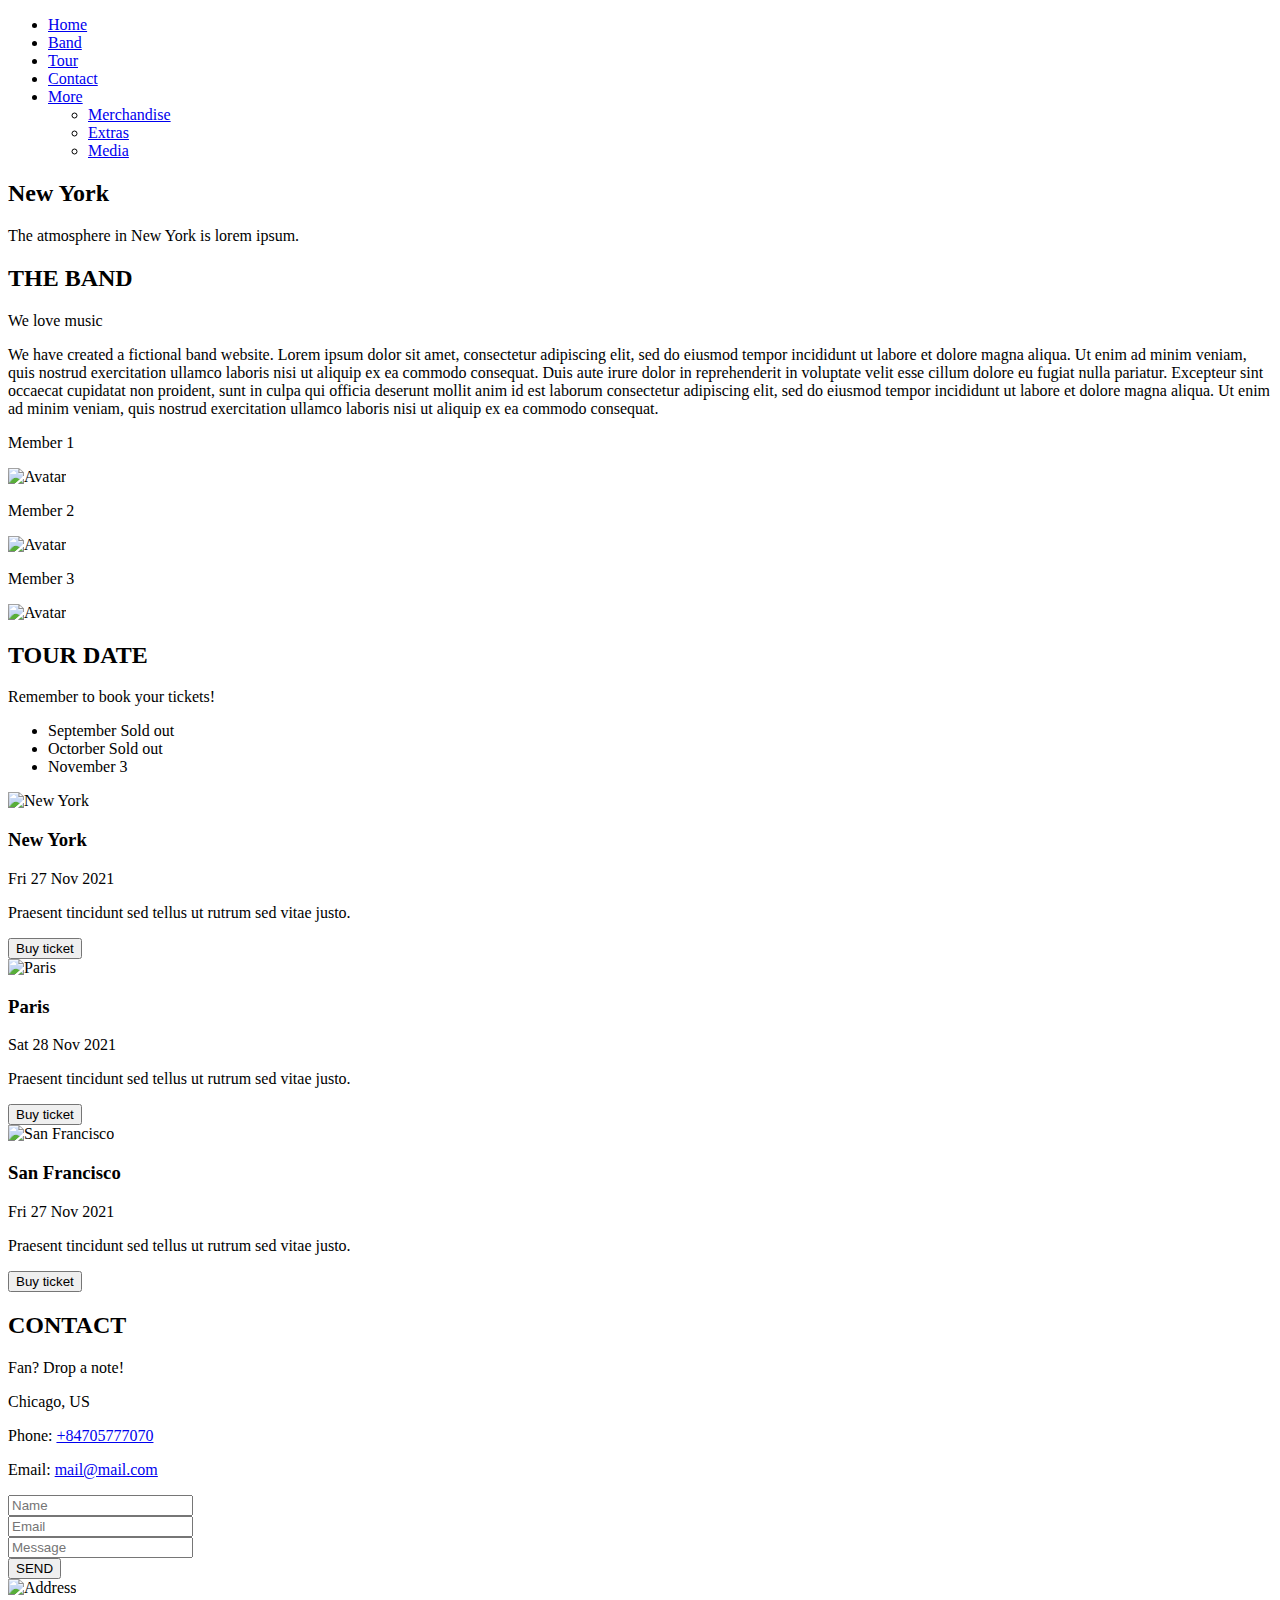
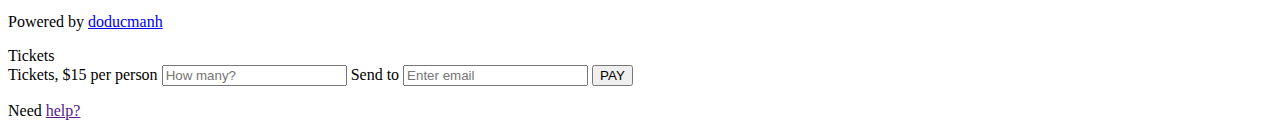
==== The_Band/index.html @ 017d5ae2 "upload" ====
<!-- https://www.w3schools.com/w3css/tryw3css_templates_band.htm -->
<!DOCTYPE html>
<html lang="en">

<head>
    <meta charset="UTF-8">
    <meta http-equiv="X-UA-Compatible" content="IE=edge">
    <meta name="viewport" content="width=device-width, initial-scale=1.0">
    <link rel="stylesheet" href="/assets/fonts/themify-icons/themify-icons.css">
    <link rel="stylesheet" href="/assets/css/style.css">
    <link rel="stylesheet" href="/assets/css/responsive.css">
    <title>The Band</title>
    <link rel="icon" href="/assets/img/music.png" type="image/x-icon" />
</head>

<body>
    <div id="main">
        <div id="header">
            <!--Begin: Nav -->
            <ul id="nav">
                <li><a href="#">Home</a></li>
                <li><a href="#band">Band</a></li>
                <li><a href="#tour">Tour</a></li>
                <li><a href="#contact">Contact</a></li>
                <li>
                    <a href="#">
                        More
                        <i class="nav-arrow-down ti-angle-down"></i>
                    </a>
                    <ul class="subnav">
                        <li><a href="#">Merchandise</a></li>
                        <li><a href="#">Extras</a></li>
                        <li><a href="#">Media</a></li>
                    </ul>
                    
                </li>
            </ul>
            <!--End: Nav -->
            <!-- Mobile Menu button -->
            <div class="search-btn">
                <i class="search-icon ti-search"></i>
            </div>
            <!-- Search button -->
            <div id="mobile-menu" class="mobile-menu-btn">
                <i class="menu-icon ti-menu"></i>
            </div>
            
        </div>

        <div id="slider">
            <div class="text-content">
                <h2 class="text-heading">New York</h2>
                <div class="text-description">The atmosphere in New York is lorem ipsum.</div>
            </div>
        </div>

        <div id="content">
            <!-- About section -->
            <div id="band" class="content-section">
                <h2 class="section-heading">
                    THE BAND
                </h2>
                <p class="section-sub-heading">
                    We love music
                </p>
                <p class="about-text">
                    We have created a fictional band website. Lorem ipsum dolor sit amet, consectetur adipiscing elit,
                    sed do eiusmod tempor incididunt ut labore et dolore magna aliqua. Ut enim ad minim veniam, quis
                    nostrud exercitation ullamco laboris nisi ut aliquip
                    ex ea commodo consequat. Duis aute irure dolor in reprehenderit in voluptate velit esse cillum
                    dolore eu fugiat nulla pariatur. Excepteur sint occaecat cupidatat non proident, sunt in culpa qui
                    officia deserunt mollit anim id est laborum consectetur
                    adipiscing elit, sed do eiusmod tempor incididunt ut labore et dolore magna aliqua. Ut enim ad minim
                    veniam, quis nostrud exercitation ullamco laboris nisi ut aliquip ex ea commodo consequat.
                </p>
                <div class="row member-list">
                    <div class="col col-third s-col-full mt-32 text-center">
                        <p class="member-name">Member 1</p>
                        <img src="/assets/img/bandmember.jpg" alt="Avatar" class="member-img">
                    </div>
                    <div class="col col-third s-col-full mt-32 text-center">
                        <p class="member-name">Member 2</p>
                        <img src="/assets/img/bandmember.jpg" alt="Avatar" class="member-img">
                    </div>
                    <div class="col col-third s-col-full mt-32 text-center">
                        <p class="member-name">Member 3</p>
                        <img src="/assets/img/bandmember.jpg" alt="Avatar" class="member-img">
                    </div>
                    <div class="clear"></div>
                </div>
            </div>
            <!-- Tour section -->
            <div id="tour" class="tour-section">
                <div class="content-section">
                    <h2 class="section-heading text-white">
                        TOUR DATE
                    </h2>
                    <p class="section-sub-heading text-white">
                        Remember to book your tickets! </p>
                    <!-- Tickets -->
                    <ul class="tickets-list">
                        <li>September <span class="sold-out">Sold out</span></li>
                        <li>Octorber <span class="sold-out">Sold out</span></li>
                        <li>November <span class="quantity">3</span></li>
                    </ul>
                    <!-- Places -->
                    <div class="row places-list">
                        <div class="mt-16 col col-third s-col-full">
                            <img src="/assets/img/newyork.jpg" alt="New York" class="place-img">
                            <div class="place-body">
                                <h3 class="place-heading">New York</h3>
                                <p class="place-time">Fri 27 Nov 2021</p>
                                <p class="place-desc">Praesent tincidunt sed tellus ut rutrum sed vitae justo.</p>
                                <button class="btn js-buy-ticket s-full-width">Buy ticket</button>
                            </div>
                        </div>
                        <div class="mt-16 col col-third s-col-full">
                            <img src="/assets/img/paris.jpg" alt="Paris" class="place-img">
                            <div class="place-body">
                                <h3 class="place-heading">Paris</h3>
                                <p class="place-time">Sat 28 Nov 2021</p>
                                <p class="place-desc">Praesent tincidunt sed tellus ut rutrum sed vitae justo.</p>
                                <button class="btn js-buy-ticket s-full-width">Buy ticket</button>
                            </div>
                        </div>
                        <div class="mt-16 col col-third s-col-full">
                            <img src="/assets/img/sanfran.jpg" alt="San Francisco"
                                class="place-img">
                            <div class="place-body">
                                <h3 class="place-heading">San Francisco</h3>
                                <p class="place-time">Fri 27 Nov 2021</p>
                                <p class="place-desc">Praesent tincidunt sed tellus ut rutrum sed vitae justo.</p>
                                <button class="btn js-buy-ticket s-full-width">Buy ticket</button>
                            </div>
                        </div>
                    </div>
                </div>
            </div>

            <!-- Contact section -->
            <div id="contact" class="content-section">
                <h2 class="section-heading">
                    CONTACT
                </h2>
                <p class="section-sub-heading">
                    Fan? Drop a note!
                </p>
                <div class="row contact-content">
                    <div class="col col-half s-col-full contact-infor">
                        <p><i class="ti-location-pin"></i>Chicago, US</p>
                        <p><i class="ti-mobile"></i>Phone: <a href="tel:+84705777070">+84705777070</a></p>
                        <p><i class="ti-email"></i>Email: <a href="mailto:mail@mail.com">mail@mail.com</a></p>
                    </div>
                    <div class="col col-half s-col-full contact-form">
                        <form action="">
                            <div class="row">
                                <div class="col col-half s-col-full">
                                    <input type="text" name="" placeholder="Name" required id="" class="form-control">
                                </div>
                                <div class="col col-half s-col-full s-mt-8">
                                    <input type="email" name="" placeholder="Email" required id="" class="form-control">
                                </div>
                            </div>
                            <div class="row mt-8">
                                <div class="col col-full">
                                    <input type="text" name="" placeholder="Message" required id="" class="form-control">
                                </div>
                            </div>
                            <input class="pull-right btn mt-16 s-full-width" type="submit" value="SEND">
                        </form>
                    </div>
                </div>
            </div>
            <!-- End:Contact Section -->
            <div class="map-section">
                <img src="/assets/img/map.jpg" alt="Address">
            </div>
        </div>
        <div id="footer">
            <div class="socials-list">
                <a href=""><i class="ti-facebook"></i></a>
                <a href=""><i class="ti-instagram"></i></a>
                <a href=""><i class="ti-youtube"></i></a>
                <a href=""><i class="ti-pinterest"></i></a>
                <a href=""><i class="ti-twitter"></i></a>
                <a href=""><i class="ti-linkedin"></i></a>
            </div>
            <p class="copyright">Powered by <a href="https://www.linkedin.com/in/doducmanh/" target="_blank">doducmanh</a></p>
        </div>
        <!-- Modal buy ticket box -->
        <div class="modal js-modal">
            <div class="modal-container js-modal-container">
                <div class="modal-close js-modal-close">
                    <i class="ti-close"></i>
                </div>
                <header class="modal-header">
                    <i class="modal-heading-icon ti-bag"></i>
                    Tickets
                </header>
                <div class="modal-body">
                    <label for="ticket-quantity" class="modal-label">
                        <i class="ti-shopping-cart"></i>
                        Tickets, $15 per person
                    </label>
                    <input id="ticket-quantity" type="text" class="modal-input" placeholder="How many?">
                    <label for="ticket-email" class="modal-label">
                        <i class="ti-user"></i>
                        Send to
                    </label>
                    <input id="ticket-email" type="email" class="modal-input" placeholder="Enter email">
                    <button id="buy-tickets">
                        PAY
                        <i class="ti-check"></i>
                    </button>
                </div>
                <footer class="modal-footer">
                    <p class="modal-help">Need <a href="">help?</a></p>
                </footer>

            </div>
        </div>
    </div>

</body>
<!-- Script JS -->
<script>
    const buyBtns = document.querySelectorAll('.js-buy-ticket')
    const modal = document.querySelector('.js-modal')
    const modalContainer = document.querySelector('.js-modal-container')
    const modalClose = document.querySelector('.js-modal-close')
    // Hàm hiển thị modal mua vé (thêm class open vào modal)
    function showBuyTickets() {
        modal.classList.add('open')
    }
    // Hàm ẩn modal mua vé
    function hideBuyTickets() {
        modal.classList.remove('open')
    }
    // Lặp qua từng thẻ button và nghe hành vi click
    for (const buyBtn of buyBtns) {
        buyBtn.addEventListener('click', showBuyTickets)
    }
    // Nghe hành vi click vào button close
    modalClose.addEventListener('click', hideBuyTickets)

    modal.addEventListener('click', hideBuyTickets)

    modalContainer.addEventListener('click', function(event) {
        event.stopPropagation()
    })

    //Close/Open Mobile Menu
    var header = document.querySelector('#header')
    var mobileMenu = document.querySelector('#mobile-menu')
    var headerHeight = header.clientHeight
    mobileMenu.onclick = function() {
        var isClose = header.clientHeight === headerHeight
        if (isClose == true) {
            header.style.height = 'auto'
        } else {
            header.style.height = null
        }
    }

    //Auto close when choose Menu
    var menuItems = document.querySelectorAll('#nav li a[href*="#"]')
    for (var i = 0; i < menuItems.length; i++) {
        var menuItem = menuItems[i]
        menuItem.onclick = function(event) {
            var isParentMenu = this.nextElementSibling && this.nextElementSibling.classList.contains('subnav')
            if (isParentMenu) {
                event.preventDefault()
            } else {
                header.style.height = null
            } 
        }
    }
</script>

</html>
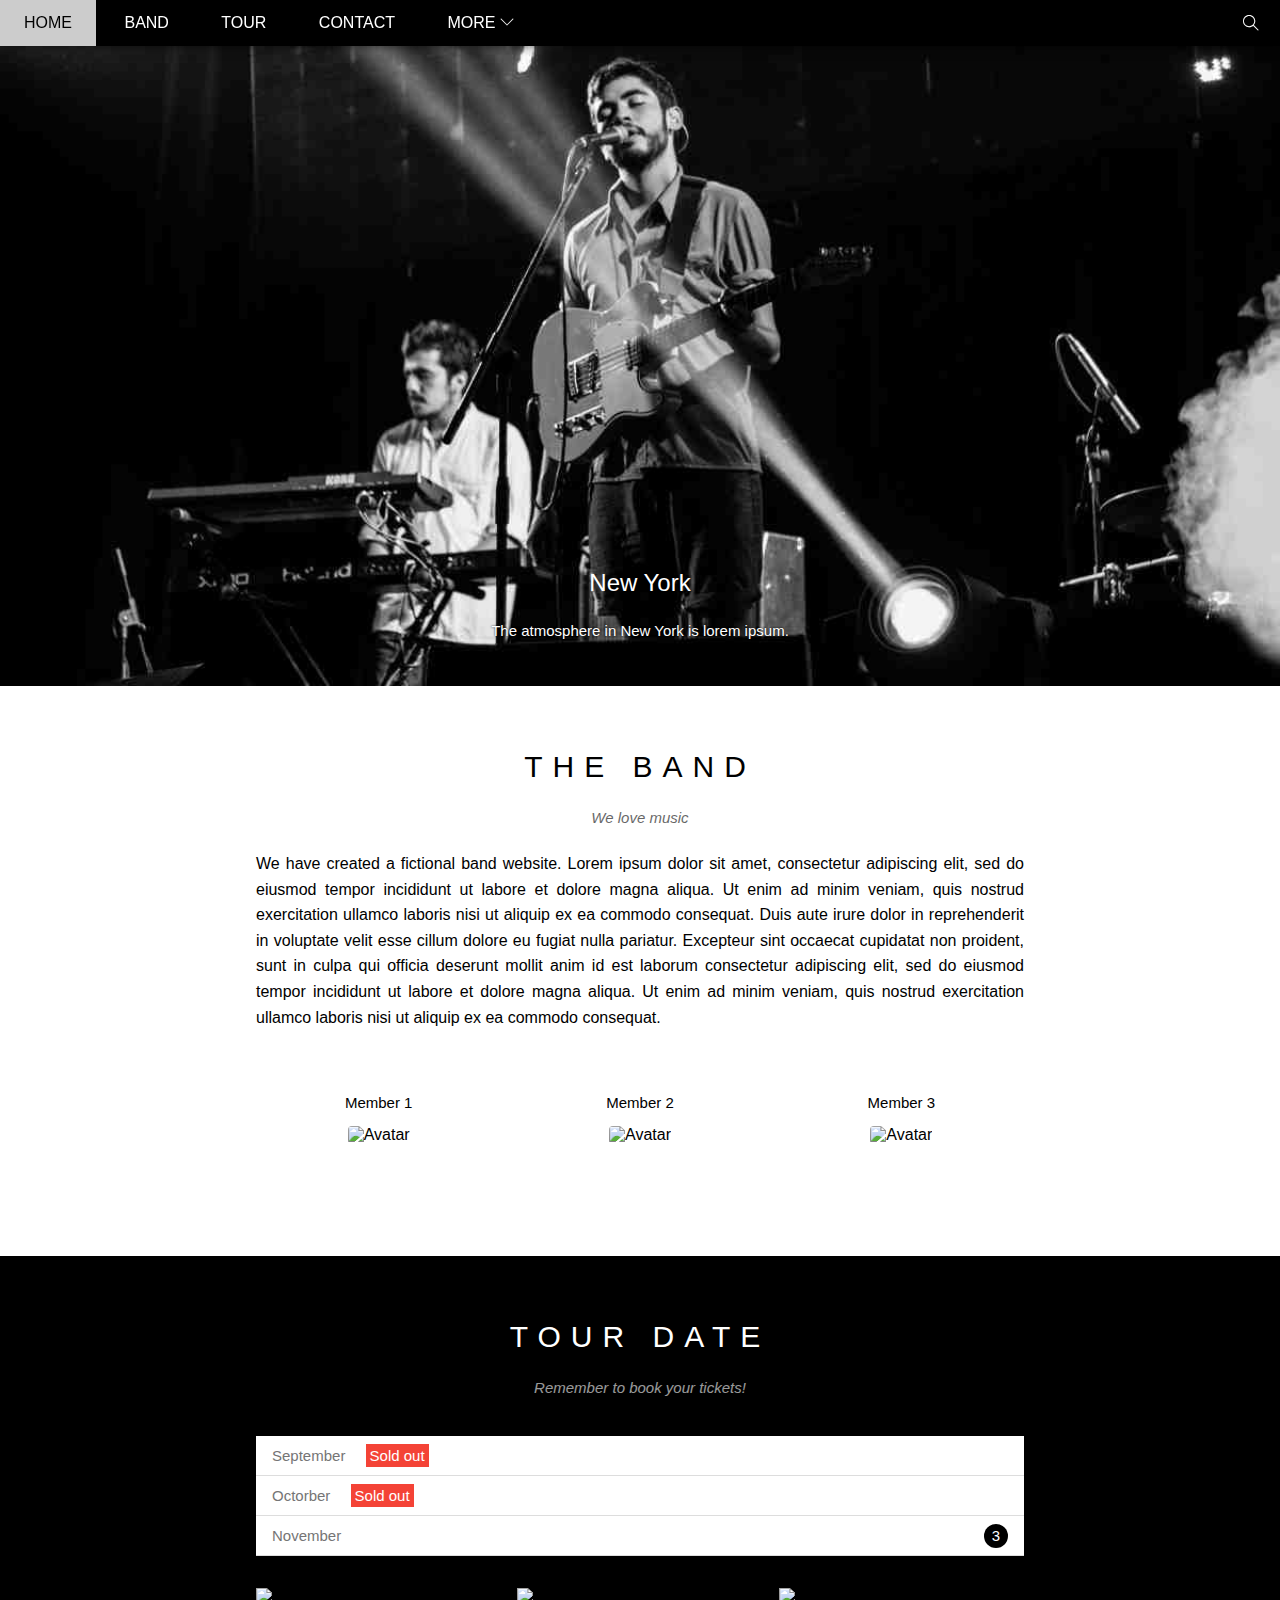
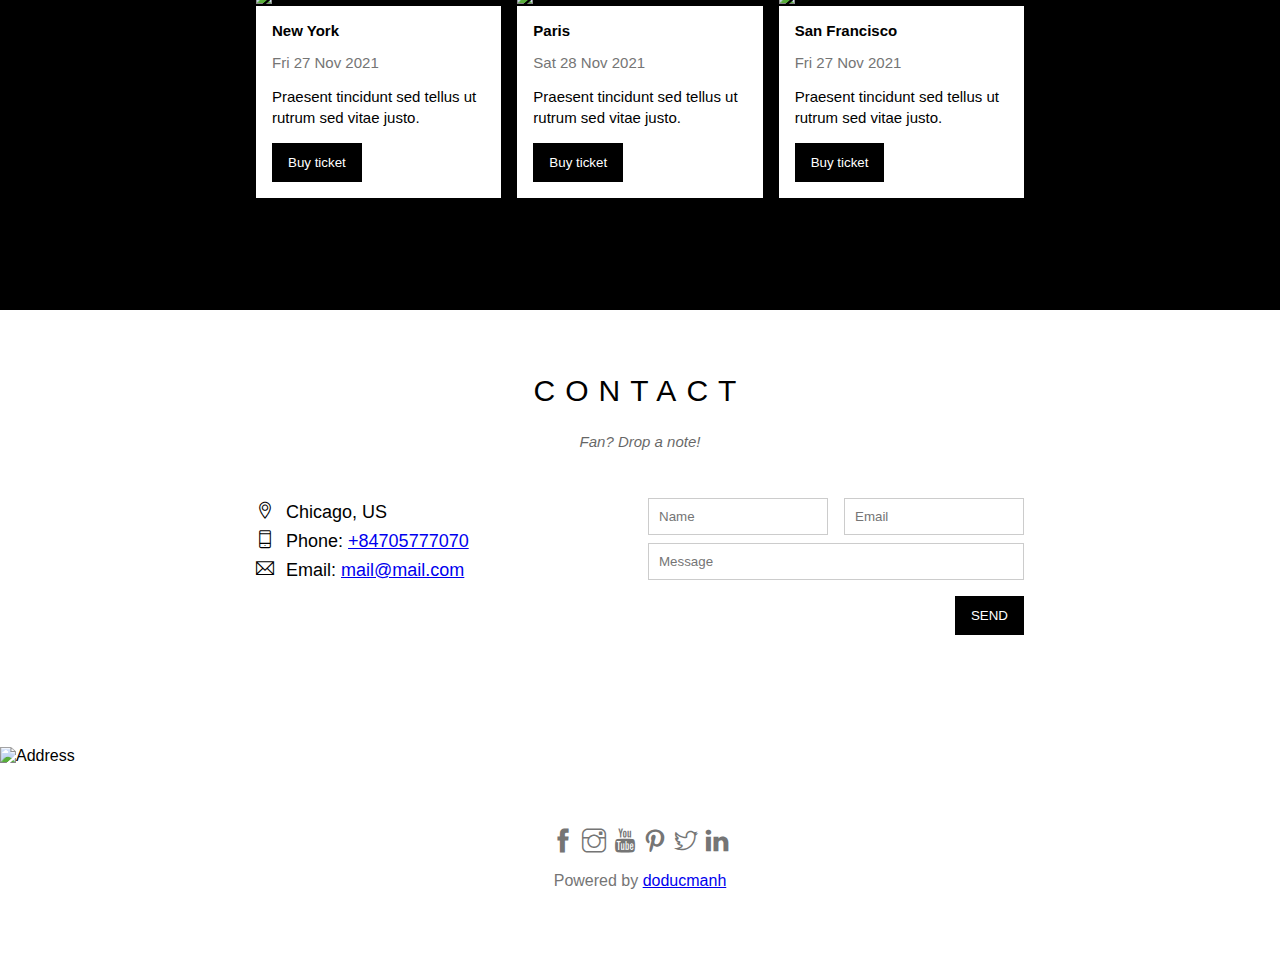
==== commit 6e6e2b2a: "Update index.html" ====
--- a/The_Band/index.html
+++ b/The_Band/index.html
@@ -6,9 +6,9 @@
     <meta charset="UTF-8">
     <meta http-equiv="X-UA-Compatible" content="IE=edge">
     <meta name="viewport" content="width=device-width, initial-scale=1.0">
-    <link rel="stylesheet" href="/assets/fonts/themify-icons/themify-icons.css">
-    <link rel="stylesheet" href="/assets/css/style.css">
-    <link rel="stylesheet" href="/assets/css/responsive.css">
+    <link rel="stylesheet" href="assets/fonts/themify-icons/themify-icons.css">
+    <link rel="stylesheet" href="assets/css/style.css">
+    <link rel="stylesheet" href="assets/css/responsive.css">
     <title>The Band</title>
     <link rel="icon" href="/assets/img/music.png" type="image/x-icon" />
 </head>
--- a/The_Band/assets/fonts/themify-icons/themify-icons.css
+++ b/The_Band/assets/fonts/themify-icons/themify-icons.css
@@ -0,0 +1,1081 @@
+@font-face {
+	font-family: 'themify';
+	src:url('fonts/themify.eot?-fvbane');
+	src:url('fonts/themify.eot?#iefix-fvbane') format('embedded-opentype'),
+		url('fonts/themify.woff?-fvbane') format('woff'),
+		url('fonts/themify.ttf?-fvbane') format('truetype'),
+		url('fonts/themify.svg?-fvbane#themify') format('svg');
+	font-weight: normal;
+	font-style: normal;
+}
+
+[class^="ti-"], [class*=" ti-"] {
+	font-family: 'themify';
+	speak: none;
+	font-style: normal;
+	font-weight: normal;
+	font-variant: normal;
+	text-transform: none;
+	line-height: 1;
+
+	/* Better Font Rendering =========== */
+	-webkit-font-smoothing: antialiased;
+	-moz-osx-font-smoothing: grayscale;
+}
+
+.ti-wand:before {
+	content: "\e600";
+}
+.ti-volume:before {
+	content: "\e601";
+}
+.ti-user:before {
+	content: "\e602";
+}
+.ti-unlock:before {
+	content: "\e603";
+}
+.ti-unlink:before {
+	content: "\e604";
+}
+.ti-trash:before {
+	content: "\e605";
+}
+.ti-thought:before {
+	content: "\e606";
+}
+.ti-target:before {
+	content: "\e607";
+}
+.ti-tag:before {
+	content: "\e608";
+}
+.ti-tablet:before {
+	content: "\e609";
+}
+.ti-star:before {
+	content: "\e60a";
+}
+.ti-spray:before {
+	content: "\e60b";
+}
+.ti-signal:before {
+	content: "\e60c";
+}
+.ti-shopping-cart:before {
+	content: "\e60d";
+}
+.ti-shopping-cart-full:before {
+	content: "\e60e";
+}
+.ti-settings:before {
+	content: "\e60f";
+}
+.ti-search:before {
+	content: "\e610";
+}
+.ti-zoom-in:before {
+	content: "\e611";
+}
+.ti-zoom-out:before {
+	content: "\e612";
+}
+.ti-cut:before {
+	content: "\e613";
+}
+.ti-ruler:before {
+	content: "\e614";
+}
+.ti-ruler-pencil:before {
+	content: "\e615";
+}
+.ti-ruler-alt:before {
+	content: "\e616";
+}
+.ti-bookmark:before {
+	content: "\e617";
+}
+.ti-bookmark-alt:before {
+	content: "\e618";
+}
+.ti-reload:before {
+	content: "\e619";
+}
+.ti-plus:before {
+	content: "\e61a";
+}
+.ti-pin:before {
+	content: "\e61b";
+}
+.ti-pencil:before {
+	content: "\e61c";
+}
+.ti-pencil-alt:before {
+	content: "\e61d";
+}
+.ti-paint-roller:before {
+	content: "\e61e";
+}
+.ti-paint-bucket:before {
+	content: "\e61f";
+}
+.ti-na:before {
+	content: "\e620";
+}
+.ti-mobile:before {
+	content: "\e621";
+}
+.ti-minus:before {
+	content: "\e622";
+}
+.ti-medall:before {
+	content: "\e623";
+}
+.ti-medall-alt:before {
+	content: "\e624";
+}
+.ti-marker:before {
+	content: "\e625";
+}
+.ti-marker-alt:before {
+	content: "\e626";
+}
+.ti-arrow-up:before {
+	content: "\e627";
+}
+.ti-arrow-right:before {
+	content: "\e628";
+}
+.ti-arrow-left:before {
+	content: "\e629";
+}
+.ti-arrow-down:before {
+	content: "\e62a";
+}
+.ti-lock:before {
+	content: "\e62b";
+}
+.ti-location-arrow:before {
+	content: "\e62c";
+}
+.ti-link:before {
+	content: "\e62d";
+}
+.ti-layout:before {
+	content: "\e62e";
+}
+.ti-layers:before {
+	content: "\e62f";
+}
+.ti-layers-alt:before {
+	content: "\e630";
+}
+.ti-key:before {
+	content: "\e631";
+}
+.ti-import:before {
+	content: "\e632";
+}
+.ti-image:before {
+	content: "\e633";
+}
+.ti-heart:before {
+	content: "\e634";
+}
+.ti-heart-broken:before {
+	content: "\e635";
+}
+.ti-hand-stop:before {
+	content: "\e636";
+}
+.ti-hand-open:before {
+	content: "\e637";
+}
+.ti-hand-drag:before {
+	content: "\e638";
+}
+.ti-folder:before {
+	content: "\e639";
+}
+.ti-flag:before {
+	content: "\e63a";
+}
+.ti-flag-alt:before {
+	content: "\e63b";
+}
+.ti-flag-alt-2:before {
+	content: "\e63c";
+}
+.ti-eye:before {
+	content: "\e63d";
+}
+.ti-export:before {
+	content: "\e63e";
+}
+.ti-exchange-vertical:before {
+	content: "\e63f";
+}
+.ti-desktop:before {
+	content: "\e640";
+}
+.ti-cup:before {
+	content: "\e641";
+}
+.ti-crown:before {
+	content: "\e642";
+}
+.ti-comments:before {
+	content: "\e643";
+}
+.ti-comment:before {
+	content: "\e644";
+}
+.ti-comment-alt:before {
+	content: "\e645";
+}
+.ti-close:before {
+	content: "\e646";
+}
+.ti-clip:before {
+	content: "\e647";
+}
+.ti-angle-up:before {
+	content: "\e648";
+}
+.ti-angle-right:before {
+	content: "\e649";
+}
+.ti-angle-left:before {
+	content: "\e64a";
+}
+.ti-angle-down:before {
+	content: "\e64b";
+}
+.ti-check:before {
+	content: "\e64c";
+}
+.ti-check-box:before {
+	content: "\e64d";
+}
+.ti-camera:before {
+	content: "\e64e";
+}
+.ti-announcement:before {
+	content: "\e64f";
+}
+.ti-brush:before {
+	content: "\e650";
+}
+.ti-briefcase:before {
+	content: "\e651";
+}
+.ti-bolt:before {
+	content: "\e652";
+}
+.ti-bolt-alt:before {
+	content: "\e653";
+}
+.ti-blackboard:before {
+	content: "\e654";
+}
+.ti-bag:before {
+	content: "\e655";
+}
+.ti-move:before {
+	content: "\e656";
+}
+.ti-arrows-vertical:before {
+	content: "\e657";
+}
+.ti-arrows-horizontal:before {
+	content: "\e658";
+}
+.ti-fullscreen:before {
+	content: "\e659";
+}
+.ti-arrow-top-right:before {
+	content: "\e65a";
+}
+.ti-arrow-top-left:before {
+	content: "\e65b";
+}
+.ti-arrow-circle-up:before {
+	content: "\e65c";
+}
+.ti-arrow-circle-right:before {
+	content: "\e65d";
+}
+.ti-arrow-circle-left:before {
+	content: "\e65e";
+}
+.ti-arrow-circle-down:before {
+	content: "\e65f";
+}
+.ti-angle-double-up:before {
+	content: "\e660";
+}
+.ti-angle-double-right:before {
+	content: "\e661";
+}
+.ti-angle-double-left:before {
+	content: "\e662";
+}
+.ti-angle-double-down:before {
+	content: "\e663";
+}
+.ti-zip:before {
+	content: "\e664";
+}
+.ti-world:before {
+	content: "\e665";
+}
+.ti-wheelchair:before {
+	content: "\e666";
+}
+.ti-view-list:before {
+	content: "\e667";
+}
+.ti-view-list-alt:before {
+	content: "\e668";
+}
+.ti-view-grid:before {
+	content: "\e669";
+}
+.ti-uppercase:before {
+	content: "\e66a";
+}
+.ti-upload:before {
+	content: "\e66b";
+}
+.ti-underline:before {
+	content: "\e66c";
+}
+.ti-truck:before {
+	content: "\e66d";
+}
+.ti-timer:before {
+	content: "\e66e";
+}
+.ti-ticket:before {
+	content: "\e66f";
+}
+.ti-thumb-up:before {
+	content: "\e670";
+}
+.ti-thumb-down:before {
+	content: "\e671";
+}
+.ti-text:before {
+	content: "\e672";
+}
+.ti-stats-up:before {
+	content: "\e673";
+}
+.ti-stats-down:before {
+	content: "\e674";
+}
+.ti-split-v:before {
+	content: "\e675";
+}
+.ti-split-h:before {
+	content: "\e676";
+}
+.ti-smallcap:before {
+	content: "\e677";
+}
+.ti-shine:before {
+	content: "\e678";
+}
+.ti-shift-right:before {
+	content: "\e679";
+}
+.ti-shift-left:before {
+	content: "\e67a";
+}
+.ti-shield:before {
+	content: "\e67b";
+}
+.ti-notepad:before {
+	content: "\e67c";
+}
+.ti-server:before {
+	content: "\e67d";
+}
+.ti-quote-right:before {
+	content: "\e67e";
+}
+.ti-quote-left:before {
+	content: "\e67f";
+}
+.ti-pulse:before {
+	content: "\e680";
+}
+.ti-printer:before {
+	content: "\e681";
+}
+.ti-power-off:before {
+	content: "\e682";
+}
+.ti-plug:before {
+	content: "\e683";
+}
+.ti-pie-chart:before {
+	content: "\e684";
+}
+.ti-paragraph:before {
+	content: "\e685";
+}
+.ti-panel:before {
+	content: "\e686";
+}
+.ti-package:before {
+	content: "\e687";
+}
+.ti-music:before {
+	content: "\e688";
+}
+.ti-music-alt:before {
+	content: "\e689";
+}
+.ti-mouse:before {
+	content: "\e68a";
+}
+.ti-mouse-alt:before {
+	content: "\e68b";
+}
+.ti-money:before {
+	content: "\e68c";
+}
+.ti-microphone:before {
+	content: "\e68d";
+}
+.ti-menu:before {
+	content: "\e68e";
+}
+.ti-menu-alt:before {
+	content: "\e68f";
+}
+.ti-map:before {
+	content: "\e690";
+}
+.ti-map-alt:before {
+	content: "\e691";
+}
+.ti-loop:before {
+	content: "\e692";
+}
+.ti-location-pin:before {
+	content: "\e693";
+}
+.ti-list:before {
+	content: "\e694";
+}
+.ti-light-bulb:before {
+	content: "\e695";
+}
+.ti-Italic:before {
+	content: "\e696";
+}
+.ti-info:before {
+	content: "\e697";
+}
+.ti-infinite:before {
+	content: "\e698";
+}
+.ti-id-badge:before {
+	content: "\e699";
+}
+.ti-hummer:before {
+	content: "\e69a";
+}
+.ti-home:before {
+	content: "\e69b";
+}
+.ti-help:before {
+	content: "\e69c";
+}
+.ti-headphone:before {
+	content: "\e69d";
+}
+.ti-harddrives:before {
+	content: "\e69e";
+}
+.ti-harddrive:before {
+	content: "\e69f";
+}
+.ti-gift:before {
+	content: "\e6a0";
+}
+.ti-game:before {
+	content: "\e6a1";
+}
+.ti-filter:before {
+	content: "\e6a2";
+}
+.ti-files:before {
+	content: "\e6a3";
+}
+.ti-file:before {
+	content: "\e6a4";
+}
+.ti-eraser:before {
+	content: "\e6a5";
+}
+.ti-envelope:before {
+	content: "\e6a6";
+}
+.ti-download:before {
+	content: "\e6a7";
+}
+.ti-direction:before {
+	content: "\e6a8";
+}
+.ti-direction-alt:before {
+	content: "\e6a9";
+}
+.ti-dashboard:before {
+	content: "\e6aa";
+}
+.ti-control-stop:before {
+	content: "\e6ab";
+}
+.ti-control-shuffle:before {
+	content: "\e6ac";
+}
+.ti-control-play:before {
+	content: "\e6ad";
+}
+.ti-control-pause:before {
+	content: "\e6ae";
+}
+.ti-control-forward:before {
+	content: "\e6af";
+}
+.ti-control-backward:before {
+	content: "\e6b0";
+}
+.ti-cloud:before {
+	content: "\e6b1";
+}
+.ti-cloud-up:before {
+	content: "\e6b2";
+}
+.ti-cloud-down:before {
+	content: "\e6b3";
+}
+.ti-clipboard:before {
+	content: "\e6b4";
+}
+.ti-car:before {
+	content: "\e6b5";
+}
+.ti-calendar:before {
+	content: "\e6b6";
+}
+.ti-book:before {
+	content: "\e6b7";
+}
+.ti-bell:before {
+	content: "\e6b8";
+}
+.ti-basketball:before {
+	content: "\e6b9";
+}
+.ti-bar-chart:before {
+	content: "\e6ba";
+}
+.ti-bar-chart-alt:before {
+	content: "\e6bb";
+}
+.ti-back-right:before {
+	content: "\e6bc";
+}
+.ti-back-left:before {
+	content: "\e6bd";
+}
+.ti-arrows-corner:before {
+	content: "\e6be";
+}
+.ti-archive:before {
+	content: "\e6bf";
+}
+.ti-anchor:before {
+	content: "\e6c0";
+}
+.ti-align-right:before {
+	content: "\e6c1";
+}
+.ti-align-left:before {
+	content: "\e6c2";
+}
+.ti-align-justify:before {
+	content: "\e6c3";
+}
+.ti-align-center:before {
+	content: "\e6c4";
+}
+.ti-alert:before {
+	content: "\e6c5";
+}
+.ti-alarm-clock:before {
+	content: "\e6c6";
+}
+.ti-agenda:before {
+	content: "\e6c7";
+}
+.ti-write:before {
+	content: "\e6c8";
+}
+.ti-window:before {
+	content: "\e6c9";
+}
+.ti-widgetized:before {
+	content: "\e6ca";
+}
+.ti-widget:before {
+	content: "\e6cb";
+}
+.ti-widget-alt:before {
+	content: "\e6cc";
+}
+.ti-wallet:before {
+	content: "\e6cd";
+}
+.ti-video-clapper:before {
+	content: "\e6ce";
+}
+.ti-video-camera:before {
+	content: "\e6cf";
+}
+.ti-vector:before {
+	content: "\e6d0";
+}
+.ti-themify-logo:before {
+	content: "\e6d1";
+}
+.ti-themify-favicon:before {
+	content: "\e6d2";
+}
+.ti-themify-favicon-alt:before {
+	content: "\e6d3";
+}
+.ti-support:before {
+	content: "\e6d4";
+}
+.ti-stamp:before {
+	content: "\e6d5";
+}
+.ti-split-v-alt:before {
+	content: "\e6d6";
+}
+.ti-slice:before {
+	content: "\e6d7";
+}
+.ti-shortcode:before {
+	content: "\e6d8";
+}
+.ti-shift-right-alt:before {
+	content: "\e6d9";
+}
+.ti-shift-left-alt:before {
+	content: "\e6da";
+}
+.ti-ruler-alt-2:before {
+	content: "\e6db";
+}
+.ti-receipt:before {
+	content: "\e6dc";
+}
+.ti-pin2:before {
+	content: "\e6dd";
+}
+.ti-pin-alt:before {
+	content: "\e6de";
+}
+.ti-pencil-alt2:before {
+	content: "\e6df";
+}
+.ti-palette:before {
+	content: "\e6e0";
+}
+.ti-more:before {
+	content: "\e6e1";
+}
+.ti-more-alt:before {
+	content: "\e6e2";
+}
+.ti-microphone-alt:before {
+	content: "\e6e3";
+}
+.ti-magnet:before {
+	content: "\e6e4";
+}
+.ti-line-double:before {
+	content: "\e6e5";
+}
+.ti-line-dotted:before {
+	content: "\e6e6";
+}
+.ti-line-dashed:before {
+	content: "\e6e7";
+}
+.ti-layout-width-full:before {
+	content: "\e6e8";
+}
+.ti-layout-width-default:before {
+	content: "\e6e9";
+}
+.ti-layout-width-default-alt:before {
+	content: "\e6ea";
+}
+.ti-layout-tab:before {
+	content: "\e6eb";
+}
+.ti-layout-tab-window:before {
+	content: "\e6ec";
+}
+.ti-layout-tab-v:before {
+	content: "\e6ed";
+}
+.ti-layout-tab-min:before {
+	content: "\e6ee";
+}
+.ti-layout-slider:before {
+	content: "\e6ef";
+}
+.ti-layout-slider-alt:before {
+	content: "\e6f0";
+}
+.ti-layout-sidebar-right:before {
+	content: "\e6f1";
+}
+.ti-layout-sidebar-none:before {
+	content: "\e6f2";
+}
+.ti-layout-sidebar-left:before {
+	content: "\e6f3";
+}
+.ti-layout-placeholder:before {
+	content: "\e6f4";
+}
+.ti-layout-menu:before {
+	content: "\e6f5";
+}
+.ti-layout-menu-v:before {
+	content: "\e6f6";
+}
+.ti-layout-menu-separated:before {
+	content: "\e6f7";
+}
+.ti-layout-menu-full:before {
+	content: "\e6f8";
+}
+.ti-layout-media-right-alt:before {
+	content: "\e6f9";
+}
+.ti-layout-media-right:before {
+	content: "\e6fa";
+}
+.ti-layout-media-overlay:before {
+	content: "\e6fb";
+}
+.ti-layout-media-overlay-alt:before {
+	content: "\e6fc";
+}
+.ti-layout-media-overlay-alt-2:before {
+	content: "\e6fd";
+}
+.ti-layout-media-left-alt:before {
+	content: "\e6fe";
+}
+.ti-layout-media-left:before {
+	content: "\e6ff";
+}
+.ti-layout-media-center-alt:before {
+	content: "\e700";
+}
+.ti-layout-media-center:before {
+	content: "\e701";
+}
+.ti-layout-list-thumb:before {
+	content: "\e702";
+}
+.ti-layout-list-thumb-alt:before {
+	content: "\e703";
+}
+.ti-layout-list-post:before {
+	content: "\e704";
+}
+.ti-layout-list-large-image:before {
+	content: "\e705";
+}
+.ti-layout-line-solid:before {
+	content: "\e706";
+}
+.ti-layout-grid4:before {
+	content: "\e707";
+}
+.ti-layout-grid3:before {
+	content: "\e708";
+}
+.ti-layout-grid2:before {
+	content: "\e709";
+}
+.ti-layout-grid2-thumb:before {
+	content: "\e70a";
+}
+.ti-layout-cta-right:before {
+	content: "\e70b";
+}
+.ti-layout-cta-left:before {
+	content: "\e70c";
+}
+.ti-layout-cta-center:before {
+	content: "\e70d";
+}
+.ti-layout-cta-btn-right:before {
+	content: "\e70e";
+}
+.ti-layout-cta-btn-left:before {
+	content: "\e70f";
+}
+.ti-layout-column4:before {
+	content: "\e710";
+}
+.ti-layout-column3:before {
+	content: "\e711";
+}
+.ti-layout-column2:before {
+	content: "\e712";
+}
+.ti-layout-accordion-separated:before {
+	content: "\e713";
+}
+.ti-layout-accordion-merged:before {
+	content: "\e714";
+}
+.ti-layout-accordion-list:before {
+	content: "\e715";
+}
+.ti-ink-pen:before {
+	content: "\e716";
+}
+.ti-info-alt:before {
+	content: "\e717";
+}
+.ti-help-alt:before {
+	content: "\e718";
+}
+.ti-headphone-alt:before {
+	content: "\e719";
+}
+.ti-hand-point-up:before {
+	content: "\e71a";
+}
+.ti-hand-point-right:before {
+	content: "\e71b";
+}
+.ti-hand-point-left:before {
+	content: "\e71c";
+}
+.ti-hand-point-down:before {
+	content: "\e71d";
+}
+.ti-gallery:before {
+	content: "\e71e";
+}
+.ti-face-smile:before {
+	content: "\e71f";
+}
+.ti-face-sad:before {
+	content: "\e720";
+}
+.ti-credit-card:before {
+	content: "\e721";
+}
+.ti-control-skip-forward:before {
+	content: "\e722";
+}
+.ti-control-skip-backward:before {
+	content: "\e723";
+}
+.ti-control-record:before {
+	content: "\e724";
+}
+.ti-control-eject:before {
+	content: "\e725";
+}
+.ti-comments-smiley:before {
+	content: "\e726";
+}
+.ti-brush-alt:before {
+	content: "\e727";
+}
+.ti-youtube:before {
+	content: "\e728";
+}
+.ti-vimeo:before {
+	content: "\e729";
+}
+.ti-twitter:before {
+	content: "\e72a";
+}
+.ti-time:before {
+	content: "\e72b";
+}
+.ti-tumblr:before {
+	content: "\e72c";
+}
+.ti-skype:before {
+	content: "\e72d";
+}
+.ti-share:before {
+	content: "\e72e";
+}
+.ti-share-alt:before {
+	content: "\e72f";
+}
+.ti-rocket:before {
+	content: "\e730";
+}
+.ti-pinterest:before {
+	content: "\e731";
+}
+.ti-new-window:before {
+	content: "\e732";
+}
+.ti-microsoft:before {
+	content: "\e733";
+}
+.ti-list-ol:before {
+	content: "\e734";
+}
+.ti-linkedin:before {
+	content: "\e735";
+}
+.ti-layout-sidebar-2:before {
+	content: "\e736";
+}
+.ti-layout-grid4-alt:before {
+	content: "\e737";
+}
+.ti-layout-grid3-alt:before {
+	content: "\e738";
+}
+.ti-layout-grid2-alt:before {
+	content: "\e739";
+}
+.ti-layout-column4-alt:before {
+	content: "\e73a";
+}
+.ti-layout-column3-alt:before {
+	content: "\e73b";
+}
+.ti-layout-column2-alt:before {
+	content: "\e73c";
+}
+.ti-instagram:before {
+	content: "\e73d";
+}
+.ti-google:before {
+	content: "\e73e";
+}
+.ti-github:before {
+	content: "\e73f";
+}
+.ti-flickr:before {
+	content: "\e740";
+}
+.ti-facebook:before {
+	content: "\e741";
+}
+.ti-dropbox:before {
+	content: "\e742";
+}
+.ti-dribbble:before {
+	content: "\e743";
+}
+.ti-apple:before {
+	content: "\e744";
+}
+.ti-android:before {
+	content: "\e745";
+}
+.ti-save:before {
+	content: "\e746";
+}
+.ti-save-alt:before {
+	content: "\e747";
+}
+.ti-yahoo:before {
+	content: "\e748";
+}
+.ti-wordpress:before {
+	content: "\e749";
+}
+.ti-vimeo-alt:before {
+	content: "\e74a";
+}
+.ti-twitter-alt:before {
+	content: "\e74b";
+}
+.ti-tumblr-alt:before {
+	content: "\e74c";
+}
+.ti-trello:before {
+	content: "\e74d";
+}
+.ti-stack-overflow:before {
+	content: "\e74e";
+}
+.ti-soundcloud:before {
+	content: "\e74f";
+}
+.ti-sharethis:before {
+	content: "\e750";
+}
+.ti-sharethis-alt:before {
+	content: "\e751";
+}
+.ti-reddit:before {
+	content: "\e752";
+}
+.ti-pinterest-alt:before {
+	content: "\e753";
+}
+.ti-microsoft-alt:before {
+	content: "\e754";
+}
+.ti-linux:before {
+	content: "\e755";
+}
+.ti-jsfiddle:before {
+	content: "\e756";
+}
+.ti-joomla:before {
+	content: "\e757";
+}
+.ti-html5:before {
+	content: "\e758";
+}
+.ti-flickr-alt:before {
+	content: "\e759";
+}
+.ti-email:before {
+	content: "\e75a";
+}
+.ti-drupal:before {
+	content: "\e75b";
+}
+.ti-dropbox-alt:before {
+	content: "\e75c";
+}
+.ti-css3:before {
+	content: "\e75d";
+}
+.ti-rss:before {
+	content: "\e75e";
+}
+.ti-rss-alt:before {
+	content: "\e75f";
+}
--- a/The_Band/assets/css/style.css
+++ b/The_Band/assets/css/style.css
@@ -0,0 +1,510 @@
+/* Reset CSS */
+* {
+    padding: 0;
+    margin: 0;
+    box-sizing: border-box;
+}
+
+html {
+    scroll-behavior: smooth;
+    font-family: Helvetica, Arial, sans-serif;
+}
+
+/* Common */
+.clear {
+    clear: both;
+}
+
+.text-white {
+    color: #fff !important;
+}
+
+.row {
+    margin-left: -8px;
+    margin-right: -8px;
+}
+
+.row::after {
+    content: "";
+    display: block;
+    clear: both;
+}
+
+.col {
+    float: left;
+    padding-left: 8px;
+    padding-right: 8px;
+}
+
+.col-third {
+    width: 33.3333%;
+}
+
+.col-half {
+    width: 50%;
+}
+
+.col-full {
+    width: 100%;
+}
+
+.text-center {
+    text-align: center !important;
+}
+
+.pull-right {
+    float: right !important;
+}
+
+.mt-8 {
+    margin-top: 8px !important;
+}
+
+.mt-16 {
+    margin-top: 16px !important;
+}
+
+.mt-32 {
+    margin-top: 32px !important;
+}
+
+.btn {
+    color: #fff;
+    background-color: #000;
+    text-decoration: none;
+    padding: 12px 16px;
+    display: inline-block;
+    margin-top: 15px;
+    border: none;
+}
+
+.btn:hover {
+    cursor: pointer;
+    color: #000;
+    background-color: #ccc;
+}
+
+/* Main */
+#main {}
+
+#nav {
+    display: inline-block;
+}
+
+#header {
+    height: 46px;
+    background-color: #000;
+    position: fixed;
+    top: 0px;
+    left: 0px;
+    right: 0px;
+    box-shadow: 0 0 10px rgba(0, 0, 0, 0.6);
+    z-index: 1;
+}
+
+#nav, .subnav {
+    list-style-type: none;
+}
+
+#nav>li {
+    display: inline-block;
+}
+
+#nav li {
+    position: relative;
+}
+
+#nav>li>a {
+    color: #fff;
+    text-transform: uppercase;
+}
+
+#nav li a {
+    text-decoration: none;
+    line-height: 46px;
+    padding: 0 24px;
+    display: block;
+}
+
+#nav li:hover .subnav {
+    display: block;
+}
+
+#nav>li:hover>a {
+    color: #000;
+    background-color: #ccc;
+}
+
+#nav .subnav {
+    display: none;
+    min-width: 160px;
+    position: absolute;
+    top: 100%;
+    left: 0;
+    background-color: #fff;
+    color: #000;
+    box-shadow: 0 0 10px rgba(0, 0, 0, 0.3);
+}
+
+#nav .subnav>li:hover>a {
+    color: #000;
+    background-color: #ccc;
+}
+
+#nav .subnav a {
+    color: #000;
+    padding: 0 16px;
+    line-height: 38px;
+}
+
+#nav .nav-arrow-down {
+    font-size: 14px;
+}
+
+#header .mobile-menu-btn {
+    position: absolute;
+    top: 0px;
+    right: 0px;
+    display: none;
+}
+
+#header .mobile-menu-btn,
+#header .search-btn {
+    float: right;
+    padding: 0 21px;
+}
+
+
+#header .search-btn:hover {
+    cursor: pointer;
+    background-color: #f44336;
+}
+
+#header .mobile-menu-btn:hover {
+    background-color: #ccc;
+    color: #000;
+}
+
+#header .mobile-menu-btn:hover .menu-icon {
+    color: #000;
+}
+
+#header .menu-icon,
+#header .search-icon {
+    color: #fff;
+    line-height: 46px;
+}
+
+#slider {
+    position: relative;
+    margin-top: 46px;
+    padding-top: 50%;
+    background-image: url(../img/chicago.jpg);
+    background-repeat: no-repeat;
+    background-size: cover;
+}
+
+#slider .text-content {
+    position: absolute;
+    color: #fff;
+    bottom: 47px;
+    width: 100%;
+    text-align: center;
+}
+
+#slider .text-heading {
+    font-weight: 500;
+    font-size: 24px;
+}
+
+
+#slider .text-description {
+    font-size: 15px;
+    margin-top: 25px;
+    text-shadow: 0 0 2px #000;
+}
+
+
+#content {
+
+}
+
+#content .content-section {
+    width: 800px;
+    max-width: 100%;
+    padding: 64px 0px 112px;
+    margin-left: auto;
+    margin-right: auto;
+    padding-left: 16px;
+    padding-right: 16px;
+}
+
+#content .section-heading {
+    font-size: 30px;
+    font-weight: 500;
+    text-align: center;
+    letter-spacing: 10px;
+}
+
+#content .section-sub-heading {
+    font-size: 15px;
+    font-style: italic;
+    text-align: center;
+    margin-top: 25px;
+    opacity: 0.6;
+}
+
+#content .about-text {
+    text-align: justify;
+    margin-top: 25px;
+    line-height: 1.6;
+}
+
+#content .member-list {
+    margin-top: 32px;
+}
+
+#content .member-name {
+    font-size: 15px;
+}
+
+#content .member-img {
+    margin-top: 15px;
+    width: 154px;
+    border-radius: 4px;
+}
+
+/* Tour section */
+.tour-section {
+    background-color: #000;
+}
+
+.tickets-list {
+    margin-top: 40px;
+    background-color: #fff;
+}
+
+.tickets-list li {
+    color: #757575;
+    font-size: 15px;
+    padding: 11px 16px;
+    border-bottom: 1px solid #ddd;
+    list-style: none;
+}
+
+.tickets-list .sold-out {
+    background-color: #f44336;
+    color: #fff;
+    padding: 3px 4px;
+    margin-left: 16px;
+}
+.tickets-list .quantity {
+    float: right;
+    width: 24px;
+    height: 24px;
+    background-color: #000;
+    color: #fff;
+    border-radius: 50%;
+    text-align: center;
+    line-height: 24px;
+    margin-top: -3px;
+}
+
+/* Tour places */
+
+.places-list  {
+    margin-top: 16px;
+    overflow: hidden;
+}
+
+.place-img {
+    width: 100%;
+    display: block;
+}
+
+.place-img:hover {
+    opacity: 0.6;
+}
+
+.place-body {
+    background-color: #fff;
+    padding: 16px;
+    font-size: 15px;
+}
+.place-heading {
+    font-size: 15px;
+    font-weight: 600;
+}
+.place-time {
+    margin-top: 15px;
+    color: #757575;
+}
+.place-desc {
+    margin-top: 15px;
+    line-height: 1.4;
+}
+
+
+/* Contact section */
+
+.contact-content {
+    margin-top: 48px;
+}
+
+.contact-infor {
+    font-size: 18px;
+    line-height: 1.6;
+}
+
+.contact-infor i[class*="ti-"] {
+    width: 30px;
+    display: inline-block;
+}
+
+.contact-form {
+    font-size: 15px;
+}
+
+.contact-form .form-control {
+    padding: 10px;
+    border: 1px solid #ccc;
+    width: 100%;
+}
+
+/* Map Section */
+.map-section img {
+    width: 100%;
+}
+
+/* Footer section */
+#footer {
+    padding: 64px 16px;
+    text-align: center;
+}
+
+#footer .socials-list {
+    font-size: 24px;
+}
+
+#footer .socials-list a {
+    text-decoration: none;
+    color: #757575;
+}
+
+#footer .socials-list a:hover {
+    color: rgba(0, 0, 0, 0.4);
+}
+
+#footer .copyright {
+    margin-top: 15px;
+    color: #757575;
+}
+
+/* Modal */
+
+.modal {
+    position: fixed;
+    top: 0;
+    right: 0;
+    bottom: 0;
+    left: 0;
+    background-color: rgba(0, 0, 0, 0.4);
+    display: none; /*display: flex;*/
+    align-items: center;
+    justify-content: center;
+}
+
+.modal.open {
+    display: flex;
+}
+
+.modal-container{
+    position: relative;
+    background-color: #fff;
+    width: 900px;
+    max-width: calc(100% - 32px);
+    min-height: 200px;
+    animation: modalFadeIn ease 0.5s;
+}
+
+header.modal-header {
+    background-color: #009688;
+    height: 130px;
+    display: flex;
+    align-items: center;
+    justify-content: center;
+    font-size: 30px;
+    color: #fff;
+}
+
+.modal-heading-icon {
+    margin-right: 16px;
+}
+
+.modal-close {
+    position: absolute;
+    right: 0;
+    top: 0;
+    color: #fff;
+    padding: 12px;
+}
+
+.modal-close:hover {
+    cursor: pointer;
+    color: #000;
+    background-color: #ccc;
+}
+
+.modal-body {
+    padding: 16px;
+}
+
+.modal-label {
+    display: block;
+    font-size: 15px;
+    margin-bottom: 12px;
+}
+
+.modal-input {
+    border: 1px solid #ccc;
+    width: 100%;
+    padding: 8px;
+    font-size: 15px;
+    margin-bottom: 24px;
+}
+
+#buy-tickets {
+    background-color: #009688;
+    border: none;
+    color: #fff;
+    width: 100%;
+    font-size: 15px;
+    font-weight: 700;
+    padding: 18px;
+}
+
+#buy-tickets:hover {
+    cursor: pointer;
+    color: #000;
+    background-color: #ccc;
+}
+
+.modal-footer {
+    padding: 16px;
+    text-align: right;
+}
+
+.modal-footer a {
+    color: #2196f3;
+}
+
+@keyframes modalFadeIn {
+    from {
+        opacity: 0;
+        transform: translateY(-200px);
+    }
+    to {
+        opacity: 1;
+        transform: translateY(0);
+    }
+}--- a/The_Band/assets/css/responsive.css
+++ b/The_Band/assets/css/responsive.css
@@ -0,0 +1,99 @@
+/* BREAK POINT */
+/* PC */
+@media (min-width: 64em) {
+
+}
+
+/* Tablet & Mobile */
+@media (max-width: 63.9375em) {
+    .btn {
+        padding: 15px 16px;
+    }
+
+    #nav .subnav a {
+        padding: 5px 12px;
+    }
+
+    .contact-infor {
+        font-size: 15px;
+        line-height: 2;
+    }
+
+    .contact-form .form-control {
+        padding: 14px;
+        font-size: 16px;
+    }
+
+    #footer .socials-list {
+        font-size: 42px;
+    }
+
+    #footer .socials-list a {
+        margin-left: 8px;
+        margin-right: 8px;
+    }
+
+    #footer .copyright {
+        padding-top: 12px;
+    }
+}
+
+/* Tablet */
+@media (min-width: 46.25em) and (max-width: 63.9375em) {
+
+}
+
+/* Mobile */
+@media (max-width: 46.1875em) {
+    .s-full-width, 
+    .s-col-full {
+        width: 100% !important;
+    }
+
+    .s-mt-8 {
+        margin-top: 8px !important;
+    }
+
+    #header {
+        overflow: hidden;
+    }
+
+    #header .search-btn {
+        display: none;
+    }
+    #header .mobile-menu-btn {
+        display: block;
+    }
+ 
+    #nav {
+        display: block;
+    }
+
+    #nav>li {
+        display: block;
+    }
+
+    #nav>li:first-child {
+        display: inline-block;
+    }
+
+    #nav .subnav {
+        position: initial;
+        background-color: #333;
+    }
+
+    #nav .subnav a {
+        color: #fff;
+        padding: 5px 41px;
+    }
+    
+
+    #content .member-img {
+        width: 60%;
+    }
+
+    .contact-form {
+        margin-top: 32px;
+    }
+
+}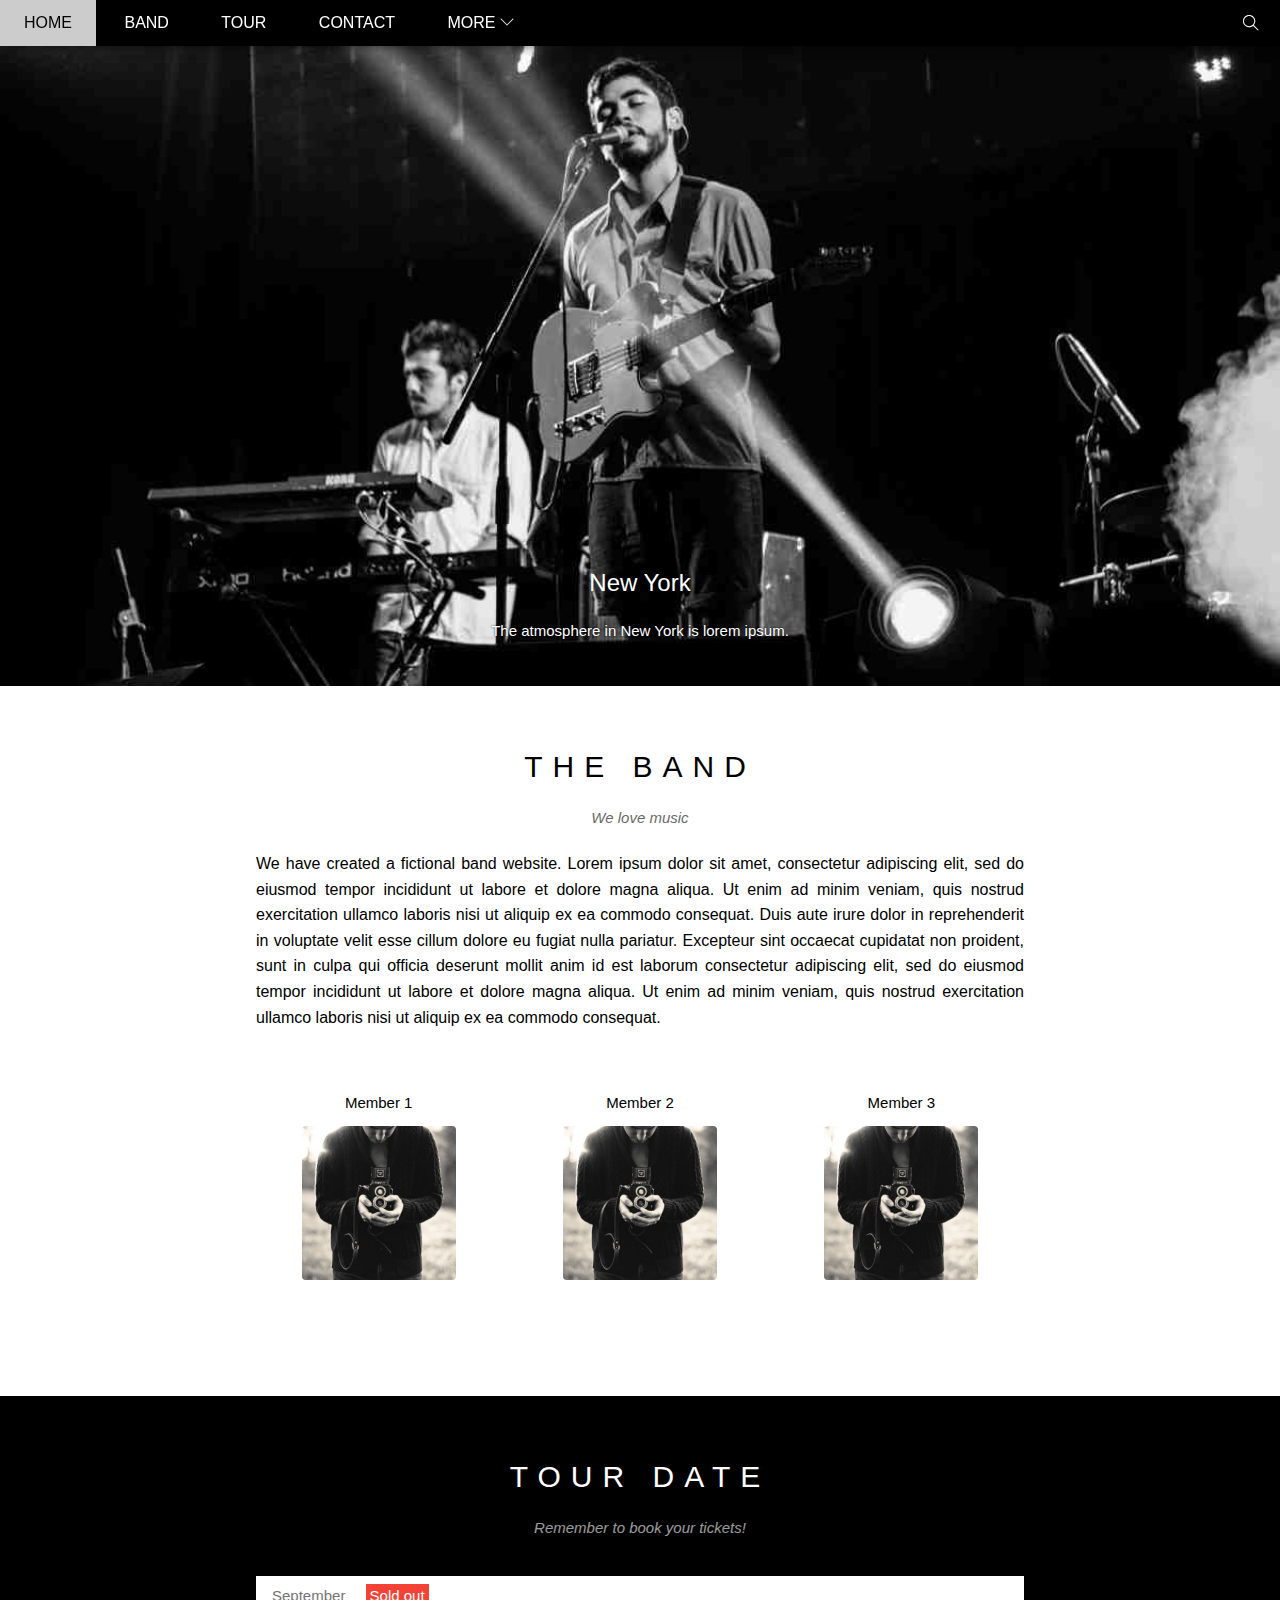
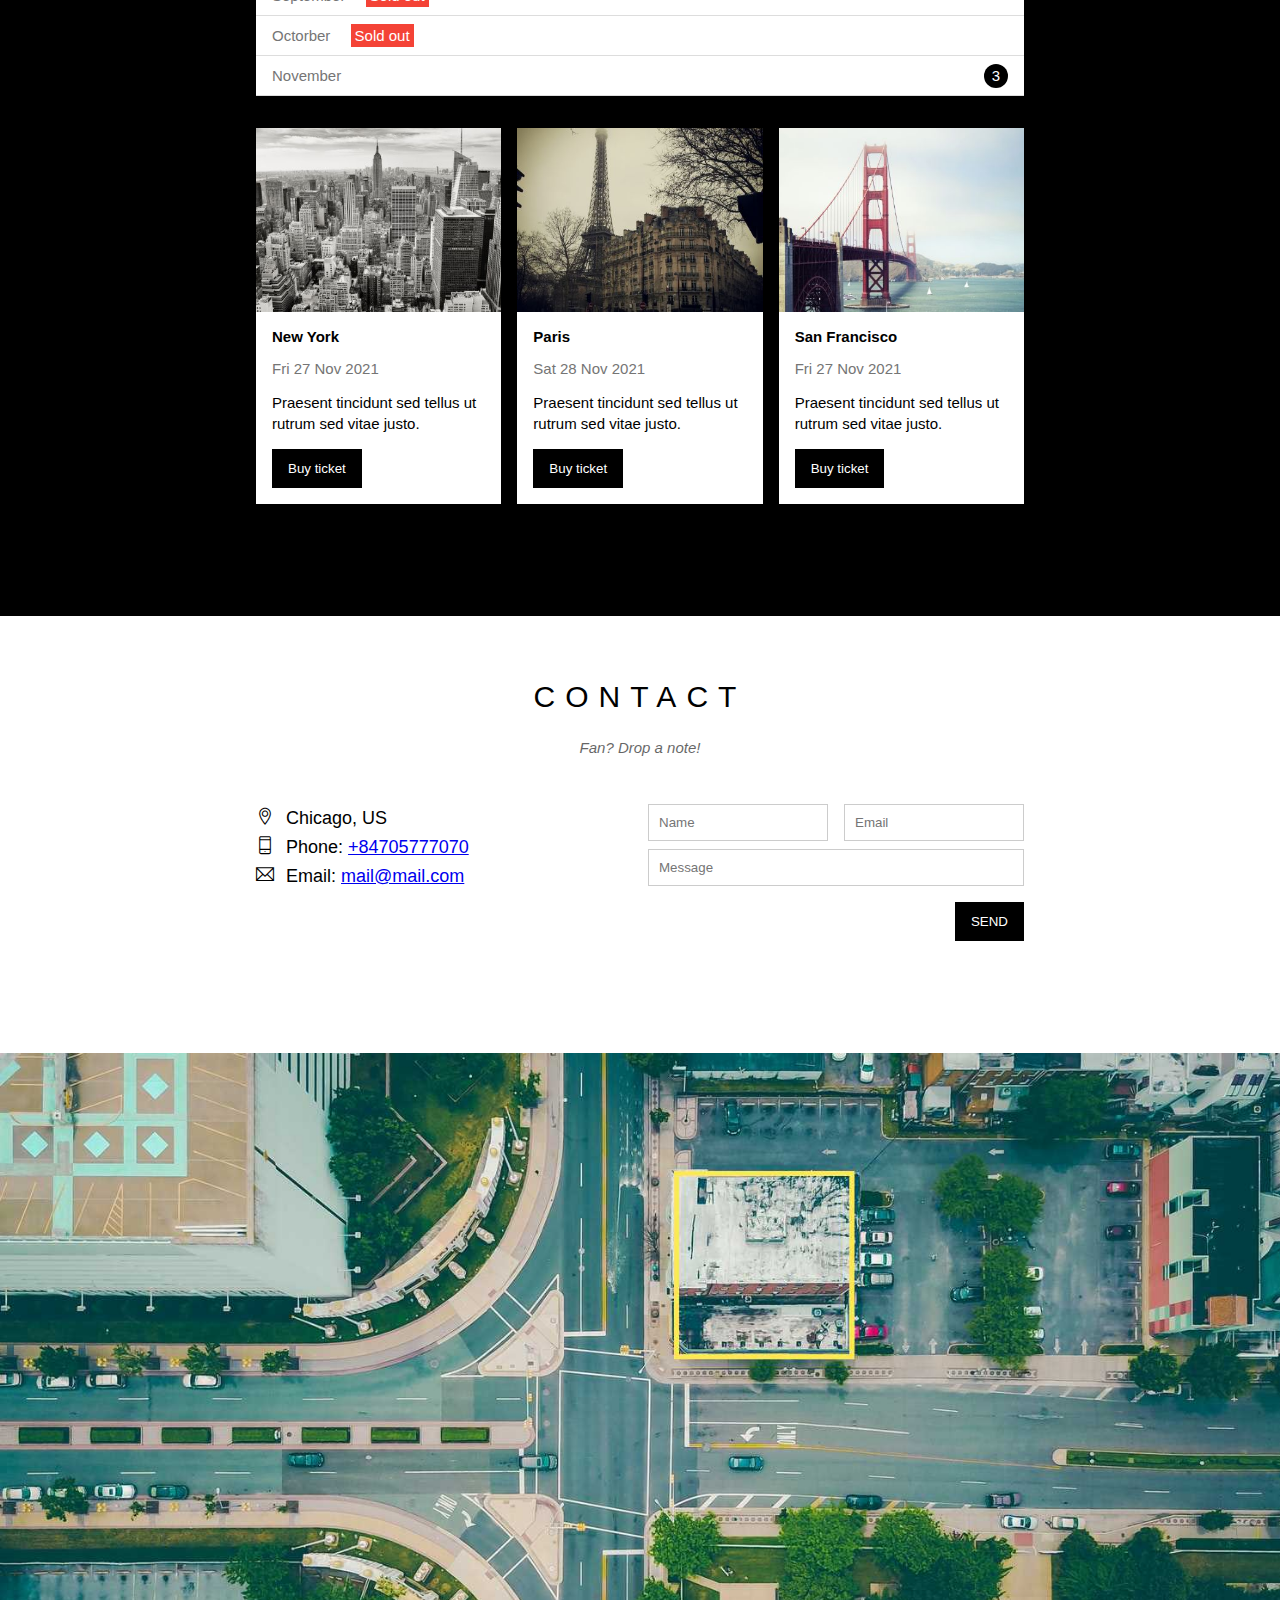
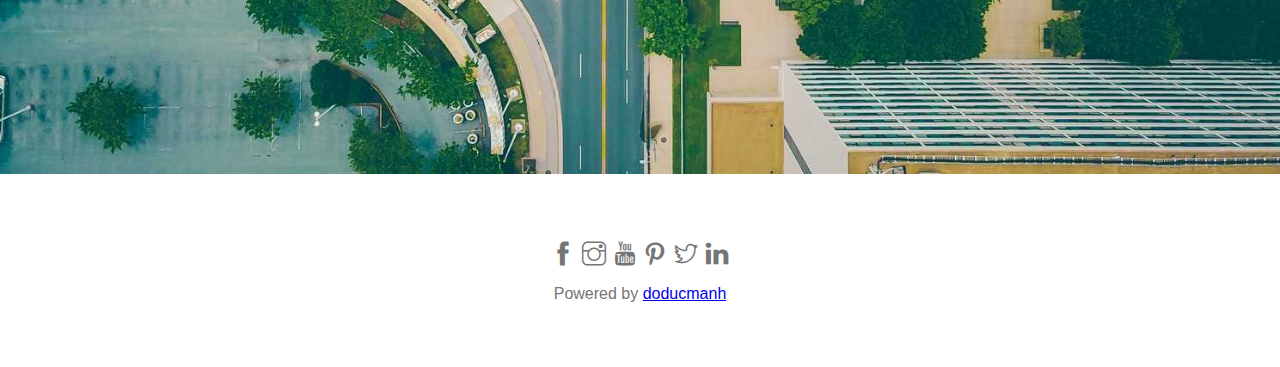
==== commit ae60c8c4: "Update index.html" ====
--- a/The_Band/index.html
+++ b/The_Band/index.html
@@ -10,7 +10,7 @@
     <link rel="stylesheet" href="assets/css/style.css">
     <link rel="stylesheet" href="assets/css/responsive.css">
     <title>The Band</title>
-    <link rel="icon" href="/assets/img/music.png" type="image/x-icon" />
+    <link rel="icon" href="assets/img/music.png" type="image/x-icon" />
 </head>
 
 <body>
@@ -76,15 +76,15 @@
                 <div class="row member-list">
                     <div class="col col-third s-col-full mt-32 text-center">
                         <p class="member-name">Member 1</p>
-                        <img src="/assets/img/bandmember.jpg" alt="Avatar" class="member-img">
+                        <img src="assets/img/bandmember.jpg" alt="Avatar" class="member-img">
                     </div>
                     <div class="col col-third s-col-full mt-32 text-center">
                         <p class="member-name">Member 2</p>
-                        <img src="/assets/img/bandmember.jpg" alt="Avatar" class="member-img">
+                        <img src="assets/img/bandmember.jpg" alt="Avatar" class="member-img">
                     </div>
                     <div class="col col-third s-col-full mt-32 text-center">
                         <p class="member-name">Member 3</p>
-                        <img src="/assets/img/bandmember.jpg" alt="Avatar" class="member-img">
+                        <img src="assets/img/bandmember.jpg" alt="Avatar" class="member-img">
                     </div>
                     <div class="clear"></div>
                 </div>
@@ -106,7 +106,7 @@
                     <!-- Places -->
                     <div class="row places-list">
                         <div class="mt-16 col col-third s-col-full">
-                            <img src="/assets/img/newyork.jpg" alt="New York" class="place-img">
+                            <img src="assets/img/newyork.jpg" alt="New York" class="place-img">
                             <div class="place-body">
                                 <h3 class="place-heading">New York</h3>
                                 <p class="place-time">Fri 27 Nov 2021</p>
@@ -115,7 +115,7 @@
                             </div>
                         </div>
                         <div class="mt-16 col col-third s-col-full">
-                            <img src="/assets/img/paris.jpg" alt="Paris" class="place-img">
+                            <img src="assets/img/paris.jpg" alt="Paris" class="place-img">
                             <div class="place-body">
                                 <h3 class="place-heading">Paris</h3>
                                 <p class="place-time">Sat 28 Nov 2021</p>
@@ -124,7 +124,7 @@
                             </div>
                         </div>
                         <div class="mt-16 col col-third s-col-full">
-                            <img src="/assets/img/sanfran.jpg" alt="San Francisco"
+                            <img src="assets/img/sanfran.jpg" alt="San Francisco"
                                 class="place-img">
                             <div class="place-body">
                                 <h3 class="place-heading">San Francisco</h3>
@@ -173,7 +173,7 @@
             </div>
             <!-- End:Contact Section -->
             <div class="map-section">
-                <img src="/assets/img/map.jpg" alt="Address">
+                <img src="assets/img/map.jpg" alt="Address">
             </div>
         </div>
         <div id="footer">
